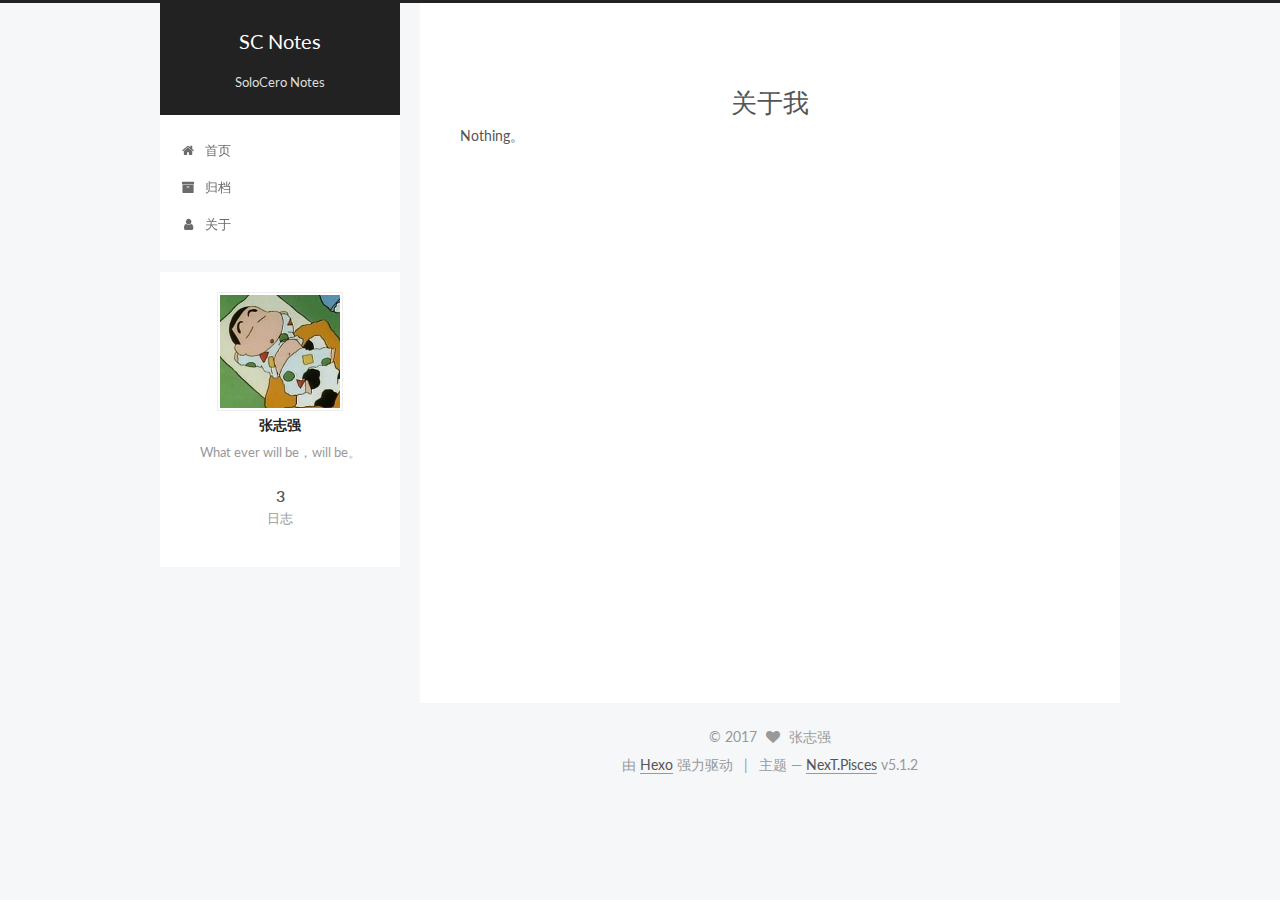
==== about/index.html @ 13cc15c3 "Site updated: 2017-08-25 16:55:09" ====
<!DOCTYPE html>



  


<html class="theme-next pisces use-motion" lang="zh-Hans">
<head>
  <meta charset="UTF-8"/>
<meta http-equiv="X-UA-Compatible" content="IE=edge" />
<meta name="viewport" content="width=device-width, initial-scale=1, maximum-scale=1"/>
<meta name="theme-color" content="#222">









<meta http-equiv="Cache-Control" content="no-transform" />
<meta http-equiv="Cache-Control" content="no-siteapp" />
















  
  
  <link href="/lib/fancybox/source/jquery.fancybox.css?v=2.1.5" rel="stylesheet" type="text/css" />




  
  
  
  

  
    
    
  

  

  

  

  

  
    
    
    <link href="//fonts.googleapis.com/css?family=Lato:300,300italic,400,400italic,700,700italic&subset=latin,latin-ext" rel="stylesheet" type="text/css">
  






<link href="/lib/font-awesome/css/font-awesome.min.css?v=4.6.2" rel="stylesheet" type="text/css" />

<link href="/css/main.css?v=5.1.2" rel="stylesheet" type="text/css" />


  <meta name="keywords" content="Hexo, NexT" />








  <link rel="shortcut icon" type="image/x-icon" href="/favicon.ico?v=5.1.2" />






<meta name="description" content="Nothing。">
<meta property="og:type" content="website">
<meta property="og:title" content="关于我">
<meta property="og:url" content="http://yoursite.com/about/index.html">
<meta property="og:site_name" content="SC Notes">
<meta property="og:description" content="Nothing。">
<meta property="og:locale" content="zh-Hans">
<meta property="og:updated_time" content="2017-08-25T08:16:53.461Z">
<meta name="twitter:card" content="summary">
<meta name="twitter:title" content="关于我">
<meta name="twitter:description" content="Nothing。">



<script type="text/javascript" id="hexo.configurations">
  var NexT = window.NexT || {};
  var CONFIG = {
    root: '/',
    scheme: 'Pisces',
    version: '5.1.2',
    sidebar: {"position":"left","display":"post","offset":12,"offset_float":12,"b2t":false,"scrollpercent":false,"onmobile":false},
    fancybox: true,
    tabs: true,
    motion: true,
    duoshuo: {
      userId: '0',
      author: '博主'
    },
    algolia: {
      applicationID: '',
      apiKey: '',
      indexName: '',
      hits: {"per_page":10},
      labels: {"input_placeholder":"Search for Posts","hits_empty":"We didn't find any results for the search: ${query}","hits_stats":"${hits} results found in ${time} ms"}
    }
  };
</script>



  <link rel="canonical" href="http://yoursite.com/about/"/>





  <title>关于我 | SC Notes</title>
  








</head>

<body itemscope itemtype="http://schema.org/WebPage" lang="zh-Hans">

  
  
    
  

  <div class="container sidebar-position-left page-post-detail">
    <div class="headband"></div>

    <header id="header" class="header" itemscope itemtype="http://schema.org/WPHeader">
      <div class="header-inner"><div class="site-brand-wrapper">
  <div class="site-meta ">
    

    <div class="custom-logo-site-title">
      <a href="/"  class="brand" rel="start">
        <span class="logo-line-before"><i></i></span>
        <span class="site-title">SC Notes</span>
        <span class="logo-line-after"><i></i></span>
      </a>
    </div>
      
        <p class="site-subtitle">SoloCero Notes</p>
      
  </div>

  <div class="site-nav-toggle">
    <button>
      <span class="btn-bar"></span>
      <span class="btn-bar"></span>
      <span class="btn-bar"></span>
    </button>
  </div>
</div>

<nav class="site-nav">
  

  
    <ul id="menu" class="menu">
      
        
        <li class="menu-item menu-item-home">
          <a href="/" rel="section">
            
              <i class="menu-item-icon fa fa-fw fa-home"></i> <br />
            
            首页
          </a>
        </li>
      
        
        <li class="menu-item menu-item-archives">
          <a href="/archives/" rel="section">
            
              <i class="menu-item-icon fa fa-fw fa-archive"></i> <br />
            
            归档
          </a>
        </li>
      
        
        <li class="menu-item menu-item-about">
          <a href="/about/" rel="section">
            
              <i class="menu-item-icon fa fa-fw fa-user"></i> <br />
            
            关于
          </a>
        </li>
      

      
    </ul>
  

  
</nav>



 </div>
    </header>

    <main id="main" class="main">
      <div class="main-inner">
        <div class="content-wrap">
          <div id="content" class="content">
            

  <div id="posts" class="posts-expand">
    
    
    
    <div class="post-block page">
      <header class="post-header">

	<h1 class="post-title" itemprop="name headline">关于我</h1>



</header>

      
      
      
      <div class="post-body">
        
        
          <p>Nothing。</p>

        
      </div>
      
      
      
    </div>
    
    
    
  </div>


          </div>
          


          
  <div class="comments" id="comments">
    
  </div>


        </div>
        
          
  
  <div class="sidebar-toggle">
    <div class="sidebar-toggle-line-wrap">
      <span class="sidebar-toggle-line sidebar-toggle-line-first"></span>
      <span class="sidebar-toggle-line sidebar-toggle-line-middle"></span>
      <span class="sidebar-toggle-line sidebar-toggle-line-last"></span>
    </div>
  </div>

  <aside id="sidebar" class="sidebar">
    
    <div class="sidebar-inner">

      

      

      <section class="site-overview sidebar-panel sidebar-panel-active">
        <div class="site-author motion-element" itemprop="author" itemscope itemtype="http://schema.org/Person">
          <img class="site-author-image" itemprop="image"
               src="/uploads/avatar.png"
               alt="张志强" />
          <p class="site-author-name" itemprop="name">张志强</p>
           
              <p class="site-description motion-element" itemprop="description">What ever will be，will be。</p>
          
        </div>
        <nav class="site-state motion-element">

          
            <div class="site-state-item site-state-posts">
            
              <a href="/archives/">
            
                <span class="site-state-item-count">3</span>
                <span class="site-state-item-name">日志</span>
              </a>
            </div>
          

          

          

        </nav>

        

        <div class="links-of-author motion-element">
          
        </div>

        
        

        
        

        


      </section>

      

      

    </div>
  </aside>


        
      </div>
    </main>

    <footer id="footer" class="footer">
      <div class="footer-inner">
        <div class="copyright" >
  
  &copy; 
  <span itemprop="copyrightYear">2017</span>
  <span class="with-love">
    <i class="fa fa-heart"></i>
  </span>
  <span class="author" itemprop="copyrightHolder">张志强</span>

  
</div>


  <div class="powered-by">由 <a class="theme-link" href="https://hexo.io">Hexo</a> 强力驱动</div>

  <span class="post-meta-divider">|</span>

  <div class="theme-info">主题 &mdash; <a class="theme-link" href="https://github.com/iissnan/hexo-theme-next">NexT.Pisces</a> v5.1.2</div>


        







        
      </div>
    </footer>

    
      <div class="back-to-top">
        <i class="fa fa-arrow-up"></i>
        
      </div>
    

  </div>

  

<script type="text/javascript">
  if (Object.prototype.toString.call(window.Promise) !== '[object Function]') {
    window.Promise = null;
  }
</script>









  












  
  <script type="text/javascript" src="/lib/jquery/index.js?v=2.1.3"></script>

  
  <script type="text/javascript" src="/lib/fastclick/lib/fastclick.min.js?v=1.0.6"></script>

  
  <script type="text/javascript" src="/lib/jquery_lazyload/jquery.lazyload.js?v=1.9.7"></script>

  
  <script type="text/javascript" src="/lib/velocity/velocity.min.js?v=1.2.1"></script>

  
  <script type="text/javascript" src="/lib/velocity/velocity.ui.min.js?v=1.2.1"></script>

  
  <script type="text/javascript" src="/lib/fancybox/source/jquery.fancybox.pack.js?v=2.1.5"></script>


  


  <script type="text/javascript" src="/js/src/utils.js?v=5.1.2"></script>

  <script type="text/javascript" src="/js/src/motion.js?v=5.1.2"></script>



  
  


  <script type="text/javascript" src="/js/src/affix.js?v=5.1.2"></script>

  <script type="text/javascript" src="/js/src/schemes/pisces.js?v=5.1.2"></script>



  
    <script type="text/javascript" src="/js/src/scrollspy.js?v=5.1.2"></script>
<script type="text/javascript" src="/js/src/post-details.js?v=5.1.2"></script>

  

  


  <script type="text/javascript" src="/js/src/bootstrap.js?v=5.1.2"></script>



  


  




	





  





  








  





  

  

  

  

  

  

</body>
</html>
---- css/main.css ----
/* normalize.css v3.0.2 | MIT License | git.io/normalize */
html {
  font-family: sans-serif; /* 1 */
  -ms-text-size-adjust: 100%; /* 2 */
  -webkit-text-size-adjust: 100%; /* 2 */
}
body {
  margin: 0;
}
article,
aside,
details,
figcaption,
figure,
footer,
header,
hgroup,
main,
menu,
nav,
section,
summary {
  display: block;
}
audio,
canvas,
progress,
video {
  display: inline-block; /* 1 */
  vertical-align: baseline; /* 2 */
}
audio:not([controls]) {
  display: none;
  height: 0;
}
[hidden],
template {
  display: none;
}
a {
  background-color: transparent;
}
a:active,
a:hover {
  outline: 0;
}
abbr[title] {
  border-bottom: 1px dotted;
}
b,
strong {
  font-weight: bold;
}
dfn {
  font-style: italic;
}
h1 {
  font-size: 2em;
  margin: 0.67em 0;
}
mark {
  background: #ff0;
  color: #000;
}
small {
  font-size: 80%;
}
sub,
sup {
  font-size: 75%;
  line-height: 0;
  position: relative;
  vertical-align: baseline;
}
sup {
  top: -0.5em;
}
sub {
  bottom: -0.25em;
}
img {
  border: 0;
}
svg:not(:root) {
  overflow: hidden;
}
figure {
  margin: 1em 40px;
}
hr {
  -moz-box-sizing: content-box;
  box-sizing: content-box;
  height: 0;
}
pre {
  overflow: auto;
}
code,
kbd,
pre,
samp {
  font-family: monospace, monospace;
  font-size: 1em;
}
button,
input,
optgroup,
select,
textarea {
  color: inherit; /* 1 */
  font: inherit; /* 2 */
  margin: 0; /* 3 */
}
button {
  overflow: visible;
}
button,
select {
  text-transform: none;
}
button,
html input[type="button"],
input[type="reset"],
input[type="submit"] {
  -webkit-appearance: button; /* 2 */
  cursor: pointer; /* 3 */
}
button[disabled],
html input[disabled] {
  cursor: default;
}
button::-moz-focus-inner,
input::-moz-focus-inner {
  border: 0;
  padding: 0;
}
input {
  line-height: normal;
}
input[type="checkbox"],
input[type="radio"] {
  box-sizing: border-box; /* 1 */
  padding: 0; /* 2 */
}
input[type="number"]::-webkit-inner-spin-button,
input[type="number"]::-webkit-outer-spin-button {
  height: auto;
}
input[type="search"] {
  -webkit-appearance: textfield; /* 1 */
  -moz-box-sizing: content-box;
  -webkit-box-sizing: content-box; /* 2 */
  box-sizing: content-box;
}
input[type="search"]::-webkit-search-cancel-button,
input[type="search"]::-webkit-search-decoration {
  -webkit-appearance: none;
}
fieldset {
  border: 1px solid #c0c0c0;
  margin: 0 2px;
  padding: 0.35em 0.625em 0.75em;
}
legend {
  border: 0; /* 1 */
  padding: 0; /* 2 */
}
textarea {
  overflow: auto;
}
optgroup {
  font-weight: bold;
}
table {
  border-collapse: collapse;
  border-spacing: 0;
}
td,
th {
  padding: 0;
}
::selection {
  background: #262a30;
  color: #fff;
}
body {
  position: relative;
  font-family: 'Lato', "PingFang SC", "Microsoft YaHei", sans-serif;
  font-size: 14px;
  line-height: 2;
  color: #555;
  background: #f5f7f9;
}
@media (max-width: 767px) {
  body {
    padding-right: 0 !important;
  }
}
@media (min-width: 768px) and (max-width: 991px) {
  body {
    padding-right: 0 !important;
  }
}
@media (min-width: 1600px) {
  body {
    font-size: 16px;
  }
}
h1,
h2,
h3,
h4,
h5,
h6 {
  margin: 0;
  padding: 0;
  font-weight: bold;
  line-height: 1.5;
  font-family: 'Lato', "PingFang SC", "Microsoft YaHei", sans-serif;
}
h2,
h3,
h4,
h5,
h6 {
  margin: 20px 0 15px;
}
h1 {
  font-size: 22px;
}
@media (max-width: 767px) {
  h1 {
    font-size: 18px;
  }
}
h2 {
  font-size: 20px;
}
@media (max-width: 767px) {
  h2 {
    font-size: 16px;
  }
}
h3 {
  font-size: 18px;
}
@media (max-width: 767px) {
  h3 {
    font-size: 14px;
  }
}
h4 {
  font-size: 16px;
}
@media (max-width: 767px) {
  h4 {
    font-size: 12px;
  }
}
h5 {
  font-size: 14px;
}
@media (max-width: 767px) {
  h5 {
    font-size: 10px;
  }
}
h6 {
  font-size: 12px;
}
@media (max-width: 767px) {
  h6 {
    font-size: 8px;
  }
}
p {
  margin: 0 0 20px 0;
}
a {
  color: #555;
  text-decoration: none;
  border-bottom: 1px solid #999;
  word-wrap: break-word;
}
a:hover {
  color: #222;
  border-bottom-color: #222;
}
blockquote {
  margin: 0;
  padding: 0;
}
img {
  display: block;
  margin: auto;
  max-width: 100%;
  height: auto;
}
hr {
  margin: 40px 0;
  height: 3px;
  border: none;
  background-color: #ddd;
  background-image: repeating-linear-gradient(-45deg, #fff, #fff 4px, transparent 4px, transparent 8px);
}
blockquote {
  padding: 0 15px;
  color: #666;
  border-left: 4px solid #ddd;
}
blockquote cite::before {
  content: "-";
  padding: 0 5px;
}
dt {
  font-weight: 700;
}
dd {
  margin: 0;
  padding: 0;
}
kbd {
  border: 1px solid #ccc;
  border-radius: 0.2em;
  box-shadow: 0.1em 0.1em 0.2em rgba(0,0,0,0.1);
  background-color: #f9f9f9;
  font-family: inherit;
  background-image: -webkit-linear-gradient(top, #eee, #fff, #eee);
  padding: 0.1em 0.3em;
  white-space: nowrap;
}
.text-left {
  text-align: left;
}
.text-center {
  text-align: center;
}
.text-right {
  text-align: right;
}
.text-justify {
  text-align: justify;
}
.text-nowrap {
  white-space: nowrap;
}
.text-lowercase {
  text-transform: lowercase;
}
.text-uppercase {
  text-transform: uppercase;
}
.text-capitalize {
  text-transform: capitalize;
}
.center-block {
  display: block;
  margin-left: auto;
  margin-right: auto;
}
.clearfix:before,
.clearfix:after {
  content: " ";
  display: table;
}
.clearfix:after {
  clear: both;
}
.pullquote {
  width: 45%;
}
.pullquote.left {
  float: left;
  margin-left: 5px;
  margin-right: 10px;
}
.pullquote.right {
  float: right;
  margin-left: 10px;
  margin-right: 5px;
}
.affix.affix.affix {
  position: fixed;
}
.translation {
  margin-top: -20px;
  font-size: 14px;
  color: #999;
}
.scrollbar-measure {
  width: 100px;
  height: 100px;
  overflow: scroll;
  position: absolute;
  top: -9999px;
}
.use-motion .motion-element {
  opacity: 0;
}
table {
  margin: 20px 0;
  width: 100%;
  border-collapse: collapse;
  border-spacing: 0;
  border: 1px solid #ddd;
  font-size: 14px;
  table-layout: fixed;
  word-wrap: break-all;
}
table>tbody>tr:nth-of-type(odd) {
  background-color: #f9f9f9;
}
table>tbody>tr:hover {
  background-color: #f5f5f5;
}
caption,
th,
td {
  padding: 8px;
  text-align: left;
  vertical-align: middle;
  font-weight: normal;
}
th,
td {
  border-bottom: 3px solid #ddd;
  border-right: 1px solid #eee;
}
th {
  padding-bottom: 10px;
  font-weight: 700;
}
td {
  border-bottom-width: 1px;
}
html,
body {
  height: 100%;
}
.container {
  position: relative;
  min-height: 100%;
}
.header-inner {
  margin: 0 auto;
  padding: 100px 0 70px;
  width: 700px;
}
@media (min-width: 1600px) {
  .container .header-inner {
    width: 900px;
  }
}
.main-inner {
  margin: 0 auto;
  width: 700px;
}
@media (min-width: 1600px) {
  .container .main-inner {
    width: 900px;
  }
}
.footer {
  width: 100%;
  min-height: 50px;
}
.footer-inner {
  box-sizing: border-box;
  margin: 20px auto;
  width: 700px;
}
@media (min-width: 1600px) {
  .container .footer-inner {
    width: 900px;
  }
}
pre,
.highlight {
  overflow: auto;
  margin: 20px 0;
  padding: 0;
  font-size: 13px;
  color: #4d4d4c;
  background: #f7f7f7;
  line-height: 1.6;
}
pre,
code {
  font-family: consolas, Menlo, "PingFang SC", "Microsoft YaHei", monospace;
}
code {
  padding: 2px 4px;
  word-wrap: break-word;
  color: #555;
  background: #eee;
  border-radius: 3px;
  font-size: 13px;
}
pre code {
  padding: 0;
  color: #4d4d4c;
  background: none;
  text-shadow: none;
}
.highlight {
  border-radius: 1px;
}
.highlight pre {
  border: none;
  margin: 0;
  padding: 10px 0;
}
.highlight table {
  margin: 0;
  width: auto;
  border: none;
}
.highlight td {
  border: none;
  padding: 0;
}
.highlight figcaption {
  font-size: 1em;
  color: #4d4d4c;
  line-height: 1em;
  margin-bottom: 1em;
}
.highlight figcaption:before,
.highlight figcaption:after {
  content: " ";
  display: table;
}
.highlight figcaption:after {
  clear: both;
}
.highlight figcaption a {
  float: right;
  color: #4d4d4c;
}
.highlight figcaption a:hover {
  border-bottom-color: #4d4d4c;
}
.highlight .gutter pre {
  padding-left: 10px;
  padding-right: 10px;
  color: #869194;
  text-align: right;
  background-color: #eff2f3;
}
.highlight .code pre {
  width: 100%;
  padding-left: 10px;
  padding-right: 10px;
  background-color: #f7f7f7;
}
.highlight .line {
  height: 20px;
}
.gutter {
  -webkit-user-select: none;
  -moz-user-select: none;
  -ms-user-select: none;
  user-select: none;
}
.gist table {
  width: auto;
}
.gist table td {
  border: none;
}
pre .deletion {
  background: #fdd;
}
pre .addition {
  background: #dfd;
}
pre .meta {
  color: #8959a8;
}
pre .comment {
  color: #8e908c;
}
pre .variable,
pre .attribute,
pre .tag,
pre .regexp,
pre .ruby .constant,
pre .xml .tag .title,
pre .xml .pi,
pre .xml .doctype,
pre .html .doctype,
pre .css .id,
pre .css .class,
pre .css .pseudo {
  color: #c82829;
}
pre .number,
pre .preprocessor,
pre .built_in,
pre .literal,
pre .params,
pre .constant,
pre .command {
  color: #f5871f;
}
pre .ruby .class .title,
pre .css .rules .attribute,
pre .string,
pre .value,
pre .inheritance,
pre .header,
pre .ruby .symbol,
pre .xml .cdata,
pre .special,
pre .number,
pre .formula {
  color: #718c00;
}
pre .title,
pre .css .hexcolor {
  color: #3e999f;
}
pre .function,
pre .python .decorator,
pre .python .title,
pre .ruby .function .title,
pre .ruby .title .keyword,
pre .perl .sub,
pre .javascript .title,
pre .coffeescript .title {
  color: #4271ae;
}
pre .keyword,
pre .javascript .function {
  color: #8959a8;
}
.full-image.full-image.full-image {
  border: none;
  max-width: 100%;
  width: auto;
  margin: 20px auto;
}
@media (min-width: 992px) {
  .full-image.full-image.full-image {
    max-width: none;
    width: 118%;
    margin: 0 -9%;
  }
}
.blockquote-center,
.page-home .post-type-quote blockquote,
.page-post-detail .post-type-quote blockquote {
  position: relative;
  margin: 40px 0;
  padding: 0;
  border-left: none;
  text-align: center;
}
.blockquote-center::before,
.page-home .post-type-quote blockquote::before,
.page-post-detail .post-type-quote blockquote::before,
.blockquote-center::after,
.page-home .post-type-quote blockquote::after,
.page-post-detail .post-type-quote blockquote::after {
  position: absolute;
  content: ' ';
  display: block;
  width: 100%;
  height: 24px;
  opacity: 0.2;
  background-repeat: no-repeat;
  background-position: 0 -6px;
  background-size: 22px 22px;
}
.blockquote-center::before,
.page-home .post-type-quote blockquote::before,
.page-post-detail .post-type-quote blockquote::before {
  top: -20px;
  background-image: url("../images/quote-l.svg");
  border-top: 1px solid #ccc;
}
.blockquote-center::after,
.page-home .post-type-quote blockquote::after,
.page-post-detail .post-type-quote blockquote::after {
  bottom: -20px;
  background-image: url("../images/quote-r.svg");
  border-bottom: 1px solid #ccc;
  background-position: 100% 8px;
}
.blockquote-center p,
.page-home .post-type-quote blockquote p,
.page-post-detail .post-type-quote blockquote p,
.blockquote-center div,
.page-home .post-type-quote blockquote div,
.page-post-detail .post-type-quote blockquote div {
  text-align: center;
}
.post .post-body .group-picture img {
  box-sizing: border-box;
  padding: 0 3px;
  border: none;
}
.post .group-picture-row {
  overflow: hidden;
  margin-top: 6px;
}
.post .group-picture-row:first-child {
  margin-top: 0;
}
.post .group-picture-column {
  float: left;
}
.page-post-detail .post-body .group-picture-column {
  float: none;
  margin-top: 10px;
  width: auto !important;
}
.page-post-detail .post-body .group-picture-column img {
  margin: 0 auto;
}
.page-archive .group-picture-container {
  overflow: hidden;
}
.page-archive .group-picture-row {
  float: left;
}
.page-archive .group-picture-row:first-child {
  margin-top: 6px;
}
.page-archive .group-picture-column {
  max-width: 150px;
  max-height: 150px;
}
.post-body .note {
  position: relative;
  padding: 15px;
  margin-bottom: 20px;
  border: 1px solid #eee;
  border-left-width: 5px;
  border-radius: 3px;
}
.post-body .note h2,
.post-body .note h3,
.post-body .note h4,
.post-body .note h5,
.post-body .note h6 {
  margin-top: 0;
  margin-bottom: 0;
  border-bottom: initial;
  padding-top: 0 !important;
}
.post-body .note p:first-child,
.post-body .note ul:first-child,
.post-body .note ol:first-child,
.post-body .note table:first-child,
.post-body .note pre:first-child,
.post-body .note blockquote:first-child {
  margin-top: 0;
}
.post-body .note p:last-child,
.post-body .note ul:last-child,
.post-body .note ol:last-child,
.post-body .note table:last-child,
.post-body .note pre:last-child,
.post-body .note blockquote:last-child {
  margin-bottom: 0;
}
.post-body .note.default {
  border-left-color: #777;
}
.post-body .note.default h2,
.post-body .note.default h3,
.post-body .note.default h4,
.post-body .note.default h5,
.post-body .note.default h6 {
  color: #777;
}
.post-body .note.primary {
  border-left-color: #6f42c1;
}
.post-body .note.primary h2,
.post-body .note.primary h3,
.post-body .note.primary h4,
.post-body .note.primary h5,
.post-body .note.primary h6 {
  color: #6f42c1;
}
.post-body .note.info {
  border-left-color: #428bca;
}
.post-body .note.info h2,
.post-body .note.info h3,
.post-body .note.info h4,
.post-body .note.info h5,
.post-body .note.info h6 {
  color: #428bca;
}
.post-body .note.success {
  border-left-color: #5cb85c;
}
.post-body .note.success h2,
.post-body .note.success h3,
.post-body .note.success h4,
.post-body .note.success h5,
.post-body .note.success h6 {
  color: #5cb85c;
}
.post-body .note.warning {
  border-left-color: #f0ad4e;
}
.post-body .note.warning h2,
.post-body .note.warning h3,
.post-body .note.warning h4,
.post-body .note.warning h5,
.post-body .note.warning h6 {
  color: #f0ad4e;
}
.post-body .note.danger {
  border-left-color: #d9534f;
}
.post-body .note.danger h2,
.post-body .note.danger h3,
.post-body .note.danger h4,
.post-body .note.danger h5,
.post-body .note.danger h6 {
  color: #d9534f;
}
.post-body .label {
  display: inline;
  padding: 0 2px;
  white-space: nowrap;
}
.post-body .label.default {
  background-color: #f0f0f0;
}
.post-body .label.primary {
  background-color: #efe6f7;
}
.post-body .label.info {
  background-color: #e5f2f8;
}
.post-body .label.success {
  background-color: #e7f4e9;
}
.post-body .label.warning {
  background-color: #fcf6e1;
}
.post-body .label.danger {
  background-color: #fae8eb;
}
.post-body .tabs {
  position: relative;
  display: block;
  margin-bottom: 20px;
  padding-top: 10px;
}
.post-body .tabs ul.nav-tabs {
  margin: 0;
  padding: 0;
  display: flex;
  margin-bottom: -1px;
}
@media (max-width: 413px) {
  .post-body .tabs ul.nav-tabs {
    display: block;
    margin-bottom: 5px;
  }
}
.post-body .tabs ul.nav-tabs li.tab {
  list-style-type: none !important;
  margin: 0 0.25em 0 0;
  border-top: 3px solid transparent;
  border-left: 1px solid transparent;
  border-right: 1px solid transparent;
}
@media (max-width: 413px) {
  .post-body .tabs ul.nav-tabs li.tab {
    margin: initial;
    border-top: 1px solid transparent;
    border-left: 3px solid transparent;
    border-right: 1px solid transparent;
    border-bottom: 1px solid transparent;
  }
}
.post-body .tabs ul.nav-tabs li.tab a {
  outline: 0;
  border-bottom: initial;
  display: block;
  line-height: 1.8em;
  padding: 0.25em 0.75em;
  transition-duration: 0.2s;
  transition-timing-function: ease-out;
  transition-delay: 0s;
}
.post-body .tabs ul.nav-tabs li.tab a i {
  width: 1.285714285714286em;
}
.post-body .tabs ul.nav-tabs li.tab.active {
  border-top: 3px solid #fc6423;
  border-left: 1px solid #ddd;
  border-right: 1px solid #ddd;
  background-color: #fff;
}
@media (max-width: 413px) {
  .post-body .tabs ul.nav-tabs li.tab.active {
    border-top: 1px solid #ddd;
    border-left: 3px solid #fc6423;
    border-right: 1px solid #ddd;
    border-bottom: 1px solid #ddd;
  }
}
.post-body .tabs ul.nav-tabs li.tab.active a {
  cursor: default;
  color: #555;
}
.post-body .tabs .tab-content {
  background-color: #fff;
}
.post-body .tabs .tab-content .tab-pane {
  border: 1px solid #ddd;
  padding: 20px 20px 0 20px;
}
.post-body .tabs .tab-content .tab-pane:not(.active) {
  display: none !important;
}
.post-body .tabs .tab-content .tab-pane.active {
  display: block !important;
}
.btn {
  display: inline-block;
  padding: 0 20px;
  font-size: 14px;
  color: #fff;
  background: #222;
  border: 2px solid #555;
  text-decoration: none;
  border-radius: 0;
  transition-property: background-color;
  transition-duration: 0.2s;
  transition-timing-function: ease-in-out;
  transition-delay: 0s;
}
.btn:hover,
.post-button .btn:hover {
  border-color: #222;
  color: #fff;
  background: #222;
}
.btn-bar {
  display: block;
  width: 22px;
  height: 2px;
  background: #555;
  border-radius: 1px;
}
.btn-bar+.btn-bar {
  margin-top: 4px;
}
.pagination {
  margin: 120px 0 40px;
  text-align: center;
  border-top: 1px solid #eee;
}
.page-number-basic,
.pagination .prev,
.pagination .next,
.pagination .page-number,
.pagination .space {
  display: inline-block;
  position: relative;
  top: -1px;
  margin: 0 10px;
  padding: 0 10px;
  line-height: 30px;
}
@media (max-width: 767px) {
  .page-number-basic,
  .pagination .prev,
  .pagination .next,
  .pagination .page-number,
  .pagination .space {
    margin: 0 5px;
  }
}
.pagination .prev,
.pagination .next,
.pagination .page-number {
  border-bottom: 0;
  border-top: 1px solid #eee;
  transition-property: border-color;
  transition-duration: 0.2s;
  transition-timing-function: ease-in-out;
  transition-delay: 0s;
}
.pagination .prev:hover,
.pagination .next:hover,
.pagination .page-number:hover {
  border-top-color: #222;
}
.pagination .space {
  padding: 0;
  margin: 0;
}
.pagination .prev {
  margin-left: 0;
}
.pagination .next {
  margin-right: 0;
}
.pagination .page-number.current {
  color: #fff;
  background: #ccc;
  border-top-color: #ccc;
}
@media (max-width: 767px) {
  .pagination {
    border-top: none;
  }
  .pagination .prev,
  .pagination .next,
  .pagination .page-number {
    margin-bottom: 10px;
    border-top: 0;
    border-bottom: 1px solid #eee;
  }
  .pagination .prev:hover,
  .pagination .next:hover,
  .pagination .page-number:hover {
    border-bottom-color: #222;
  }
}
.comments {
  margin: 60px 20px 0;
}
.tag-cloud {
  text-align: center;
}
.tag-cloud a {
  display: inline-block;
  margin: 10px;
}
.back-to-top {
  box-sizing: border-box;
  position: fixed;
  bottom: -100px;
  right: 30px;
  z-index: 1050;
  padding: 0 6px;
  width: 24px;
  background: #222;
  font-size: 12px;
  opacity: 0.6;
  color: #fff;
  cursor: pointer;
  text-align: center;
  -webkit-transform: translateZ(0);
  transition-property: bottom;
  transition-duration: 0.2s;
  transition-timing-function: ease-in-out;
  transition-delay: 0s;
}
@media (min-width: 768px) and (max-width: 991px) {
  .back-to-top {
    display: none !important;
  }
}
@media (max-width: 767px) {
  .back-to-top {
    display: none !important;
  }
}
.back-to-top.back-to-top-on {
  bottom: 30px;
}
.header {
  background: transparent;
}
.header-inner {
  position: relative;
}
.headband {
  height: 3px;
  background: #222;
}
.site-meta {
  margin: 0;
  text-align: center;
}
@media (max-width: 767px) {
  .site-meta {
    text-align: center;
  }
}
.brand {
  position: relative;
  display: inline-block;
  padding: 0 40px;
  color: #fff;
  background: #222;
  border-bottom: none;
}
.brand:hover {
  color: #fff;
}
.logo {
  display: inline-block;
  margin-right: 5px;
  line-height: 36px;
  vertical-align: top;
}
.site-title {
  display: inline-block;
  vertical-align: top;
  line-height: 36px;
  font-size: 20px;
  font-weight: normal;
  font-family: 'Lato', "PingFang SC", "Microsoft YaHei", sans-serif;
}
.site-subtitle {
  margin-top: 10px;
  font-size: 13px;
  color: #ddd;
}
.use-motion .brand {
  opacity: 0;
}
.use-motion .logo,
.use-motion .site-title,
.use-motion .site-subtitle {
  opacity: 0;
  position: relative;
  top: -10px;
}
.site-nav-toggle {
  display: none;
  position: absolute;
  top: 10px;
  left: 10px;
}
@media (max-width: 767px) {
  .site-nav-toggle {
    display: block;
  }
}
.site-nav-toggle button {
  margin-top: 2px;
  padding: 9px 10px;
  background: transparent;
  border: none;
}
@media (max-width: 767px) {
  .site-nav {
    display: none;
    margin: 0 -10px;
    padding: 0 10px;
    clear: both;
    border-top: 1px solid #ddd;
  }
}
@media (min-width: 768px) and (max-width: 991px) {
  .site-nav {
    display: block !important;
  }
}
@media (min-width: 992px) {
  .site-nav {
    display: block !important;
  }
}
.menu {
  margin-top: 20px;
  padding-left: 0;
  text-align: center;
}
.menu .menu-item {
  display: inline-block;
  margin: 0 10px;
  list-style: none;
}
@media screen and (max-width: 767px) {
  .menu .menu-item {
    margin-top: 10px;
  }
}
.menu .menu-item a {
  display: block;
  font-size: 13px;
  line-height: inherit;
  border-bottom: 1px solid transparent;
  transition-property: border-color;
  transition-duration: 0.2s;
  transition-timing-function: ease-in-out;
  transition-delay: 0s;
}
.menu .menu-item a:hover,
.menu-item-active a {
  border-bottom-color: #222;
}
.menu .menu-item .fa {
  margin-right: 5px;
}
.use-motion .menu-item {
  opacity: 0;
}
.post-body {
  font-family: 'Lato', "PingFang SC", "Microsoft YaHei", sans-serif;
}
@media (max-width: 767px) {
  .post-body {
    word-break: break-word;
  }
}
.post-body .fancybox img {
  display: block !important;
  margin: 0 auto;
  cursor: pointer;
  cursor: zoom-in;
  cursor: -webkit-zoom-in;
}
.post-body .image-caption,
.post-body .figure .caption {
  margin: 10px auto 15px;
  text-align: center;
  font-size: 14px;
  color: #999;
  font-weight: bold;
  line-height: 1;
}
.post-sticky-flag {
  display: inline-block;
  font-size: 16px;
  -ms-transform: rotate(30deg);
  -webkit-transform: rotate(30deg);
  -moz-transform: rotate(30deg);
  -ms-transform: rotate(30deg);
  -o-transform: rotate(30deg);
  transform: rotate(30deg);
}
.posts-expand {
  padding-top: 40px;
}
@media (max-width: 767px) {
  .posts-expand {
    margin: 0 20px;
  }
  .post-body pre {
    padding: 10px;
  }
  .post-body pre .gutter pre {
    padding-right: 10px;
  }
  .post-body .highlight {
    margin-left: 0px;
    margin-right: 0px;
    padding: 0;
  }
  .post-body .highlight .gutter pre {
    padding-right: 10px;
  }
}
@media (min-width: 992px) {
  .posts-expand .post-body {
    text-align: justify;
  }
}
.posts-expand .post-body h2,
.posts-expand .post-body h3,
.posts-expand .post-body h4,
.posts-expand .post-body h5,
.posts-expand .post-body h6 {
  padding-top: 10px;
}
.posts-expand .post-body h2 .header-anchor,
.posts-expand .post-body h3 .header-anchor,
.posts-expand .post-body h4 .header-anchor,
.posts-expand .post-body h5 .header-anchor,
.posts-expand .post-body h6 .header-anchor {
  float: right;
  margin-left: 10px;
  color: #ccc;
  border-bottom-style: none;
  visibility: hidden;
}
.posts-expand .post-body h2 .header-anchor:hover,
.posts-expand .post-body h3 .header-anchor:hover,
.posts-expand .post-body h4 .header-anchor:hover,
.posts-expand .post-body h5 .header-anchor:hover,
.posts-expand .post-body h6 .header-anchor:hover {
  color: inherit;
}
.posts-expand .post-body h2:hover .header-anchor,
.posts-expand .post-body h3:hover .header-anchor,
.posts-expand .post-body h4:hover .header-anchor,
.posts-expand .post-body h5:hover .header-anchor,
.posts-expand .post-body h6:hover .header-anchor {
  visibility: visible;
}
.posts-expand .post-body ul li {
  list-style: circle;
}
.posts-expand .post-body img {
  box-sizing: border-box;
  margin: auto;
  padding: 3px;
  border: 1px solid #ddd;
}
.posts-expand .fancybox img {
  margin: 0 auto;
}
@media (max-width: 767px) {
  .posts-collapse {
    margin: 0 20px;
  }
  .posts-collapse .post-title,
  .posts-collapse .post-meta {
    display: block;
    width: auto;
    text-align: left;
  }
}
.posts-collapse {
  position: relative;
  z-index: 1010;
  margin-left: 55px;
}
.posts-collapse::after {
  content: " ";
  position: absolute;
  top: 20px;
  left: 0;
  margin-left: -2px;
  width: 4px;
  height: 100%;
  background: #f5f5f5;
  z-index: -1;
}
@media (max-width: 767px) {
  .posts-collapse {
    margin: 0 20px;
  }
}
.posts-collapse .collection-title {
  position: relative;
  margin: 60px 0;
}
.posts-collapse .collection-title h1,
.posts-collapse .collection-title h2 {
  margin-left: 20px;
}
.posts-collapse .collection-title small {
  color: #bbb;
  margin-left: 5px;
}
.posts-collapse .collection-title::before {
  content: " ";
  position: absolute;
  left: 0;
  top: 50%;
  margin-left: -4px;
  margin-top: -4px;
  width: 8px;
  height: 8px;
  background: #bbb;
  border-radius: 50%;
}
.posts-collapse .post {
  margin: 30px 0;
}
.posts-collapse .post-header {
  position: relative;
  transition-duration: 0.2s;
  transition-timing-function: ease-in-out;
  transition-delay: 0s;
  transition-property: border;
  border-bottom: 1px dashed #ccc;
}
.posts-collapse .post-header::before {
  content: " ";
  position: absolute;
  left: 0;
  top: 12px;
  width: 6px;
  height: 6px;
  margin-left: -4px;
  background: #bbb;
  border-radius: 50%;
  border: 1px solid #fff;
  transition-duration: 0.2s;
  transition-timing-function: ease-in-out;
  transition-delay: 0s;
  transition-property: background;
}
.posts-collapse .post-header:hover {
  border-bottom-color: #666;
}
.posts-collapse .post-header:hover::before {
  background: #222;
}
.posts-collapse .post-meta {
  position: absolute;
  font-size: 12px;
  left: 20px;
  top: 5px;
}
.posts-collapse .post-comments-count {
  display: none;
}
.posts-collapse .post-title {
  margin-left: 60px;
  font-size: 16px;
  font-weight: normal;
  line-height: inherit;
}
.posts-collapse .post-title::after {
  margin-left: 3px;
  opacity: 0.6;
}
.posts-collapse .post-title a {
  color: #666;
  border-bottom: none;
}
.page-home .post-type-quote .post-header,
.page-post-detail .post-type-quote .post-header,
.page-home .post-type-quote .post-tags,
.page-post-detail .post-type-quote .post-tags {
  display: none;
}
.posts-expand .post-title {
  font-size: 26px;
  text-align: center;
  word-break: break-word;
  font-weight: 400;
}
@media (max-width: 767px) {
  .posts-expand .post-title {
    font-size: 22px;
  }
}
.posts-expand .post-title-link {
  display: inline-block;
  position: relative;
  color: #555;
  border-bottom: none;
  line-height: 1.2;
  vertical-align: top;
}
.posts-expand .post-title-link::before {
  content: "";
  position: absolute;
  width: 100%;
  height: 2px;
  bottom: 0;
  left: 0;
  background-color: #000;
  visibility: hidden;
  -webkit-transform: scaleX(0);
  -moz-transform: scaleX(0);
  -ms-transform: scaleX(0);
  -o-transform: scaleX(0);
  transform: scaleX(0);
  transition-duration: 0.2s;
  transition-timing-function: ease-in-out;
  transition-delay: 0s;
}
.posts-expand .post-title-link:hover::before {
  visibility: visible;
  -webkit-transform: scaleX(1);
  -moz-transform: scaleX(1);
  -ms-transform: scaleX(1);
  -o-transform: scaleX(1);
  transform: scaleX(1);
}
.posts-expand .post-title-link .fa {
  font-size: 16px;
}
.posts-expand .post-meta {
  margin: 3px 0 60px 0;
  color: #999;
  font-family: 'Lato', "PingFang SC", "Microsoft YaHei", sans-serif;
  font-size: 12px;
  text-align: center;
}
.posts-expand .post-meta .post-category-list {
  display: inline-block;
  margin: 0;
  padding: 3px;
}
.posts-expand .post-meta .post-category-list-link {
  color: #999;
}
.posts-expand .post-meta .post-description {
  font-size: 14px;
  margin-top: 2px;
}
.post-meta-divider {
  margin: 0 0.5em;
}
.post-meta-item-icon {
  margin-right: 3px;
}
@media (min-width: 768px) and (max-width: 991px) {
  .post-meta-item-icon {
    display: inline-block;
  }
}
@media (max-width: 767px) {
  .post-meta-item-icon {
    display: inline-block;
  }
}
@media (min-width: 768px) and (max-width: 991px) {
  .post-meta-item-text {
    display: none;
  }
}
@media (max-width: 767px) {
  .post-meta-item-text {
    display: none;
  }
}
@media (max-width: 767px) {
  .posts-expand .post-comments-count {
    display: none;
  }
}
.post-button {
  margin-top: 50px;
}
.post-button .btn {
  color: #555;
  font-size: 14px;
  background: #fff;
  border-radius: 2px;
  line-height: 2;
  margin: 0 4px 8px 4px;
}
.post-button .fa-fw {
  width: 1.285714285714286em;
  text-align: left;
}
.posts-expand .post-tags {
  margin-top: 40px;
  text-align: center;
}
.posts-expand .post-tags a {
  display: inline-block;
  margin-right: 10px;
  font-size: 13px;
}
.post-nav {
  display: table;
  margin-top: 15px;
  width: 100%;
  border-top: 1px solid #eee;
}
.post-nav-divider {
  display: table-cell;
  width: 10%;
}
.post-nav-item {
  display: table-cell;
  padding: 10px 0 0 0;
  width: 45%;
  vertical-align: top;
}
.post-nav-item a {
  position: relative;
  display: block;
  line-height: 25px;
  font-size: 14px;
  color: #555;
  border-bottom: none;
}
.post-nav-item a:hover {
  color: #222;
  border-bottom: none;
}
.post-nav-item a:active {
  top: 2px;
}
.post-nav-item .fa {
  position: absolute;
  top: 8px;
  left: 0;
  font-size: 12px;
}
.post-nav-next a {
  padding-left: 15px;
}
.post-nav-prev {
  text-align: right;
}
.post-nav-prev a {
  padding-right: 15px;
}
.post-nav-prev .fa {
  right: 0;
  left: auto;
}
.posts-expand .post-eof {
  display: block;
  margin: 80px auto 60px;
  width: 8%;
  height: 1px;
  background: #ccc;
  text-align: center;
}
.post:last-child .post-eof.post-eof.post-eof {
  display: none;
}
.post-gallery {
  display: table;
  table-layout: fixed;
  width: 100%;
  border-collapse: separate;
}
.post-gallery-row {
  display: table-row;
}
.post-gallery .post-gallery-img {
  display: table-cell;
  text-align: center;
  vertical-align: middle;
  border: none;
}
.post-gallery .post-gallery-img img {
  max-width: 100%;
  max-height: 100%;
  border: none;
}
.fancybox-close,
.fancybox-close:hover {
  border: none;
}
.rtl.post-body p,
.rtl.post-body a,
.rtl.post-body h1,
.rtl.post-body h2,
.rtl.post-body h3,
.rtl.post-body h4,
.rtl.post-body h5,
.rtl.post-body h6,
.rtl.post-body li,
.rtl.post-body ul,
.rtl.post-body ol {
  direction: rtl;
  font-family: UKIJ Ekran;
}
.rtl.post-title {
  font-family: UKIJ Ekran;
}
.sidebar {
  position: fixed;
  right: 0;
  top: 0;
  bottom: 0;
  width: 0;
  z-index: 1040;
  box-shadow: inset 0 2px 6px #000;
  background: #222;
  -webkit-transform: translateZ(0);
}
.sidebar a {
  color: #999;
  border-bottom-color: #555;
}
.sidebar a:hover {
  color: #eee;
}
@media (min-width: 768px) and (max-width: 991px) {
  .sidebar {
    display: none !important;
  }
}
@media (max-width: 767px) {
  .sidebar {
    display: none !important;
  }
}
.sidebar-inner {
  position: relative;
  padding: 20px 10px;
  color: #999;
  text-align: center;
}
.sidebar-toggle {
  position: fixed;
  right: 30px;
  bottom: 45px;
  width: 14px;
  height: 14px;
  padding: 5px;
  background: #222;
  line-height: 0;
  z-index: 1050;
  cursor: pointer;
  -webkit-transform: translateZ(0);
}
@media (min-width: 768px) and (max-width: 991px) {
  .sidebar-toggle {
    display: none !important;
  }
}
@media (max-width: 767px) {
  .sidebar-toggle {
    display: none !important;
  }
}
.sidebar-toggle-line {
  position: relative;
  display: inline-block;
  vertical-align: top;
  height: 2px;
  width: 100%;
  background: #fff;
  margin-top: 3px;
}
.sidebar-toggle-line:first-child {
  margin-top: 0;
}
.site-author-image {
  display: block;
  margin: 0 auto;
  padding: 2px;
  max-width: 120px;
  height: auto;
  border: 1px solid #eee;
}
.site-author-name {
  margin: 0;
  text-align: center;
  color: #222;
  font-weight: 600;
}
.site-description {
  margin-top: 0;
  text-align: center;
  font-size: 13px;
  color: #999;
}
.site-state {
  overflow: hidden;
  line-height: 1.4;
  white-space: nowrap;
  text-align: center;
}
.site-state-item {
  display: inline-block;
  padding: 0 15px;
  border-left: 1px solid #eee;
}
.site-state-item:first-child {
  border-left: none;
}
.site-state-item a {
  border-bottom: none;
}
.site-state-item-count {
  display: block;
  text-align: center;
  color: inherit;
  font-weight: 600;
  font-size: 16px;
}
.site-state-item-name {
  font-size: 13px;
  color: #999;
}
.feed-link {
  margin-top: 20px;
}
.feed-link a {
  display: inline-block;
  padding: 0 15px;
  color: #fc6423;
  border: 1px solid #fc6423;
  border-radius: 4px;
}
.feed-link a i {
  color: #fc6423;
  font-size: 14px;
}
.feed-link a:hover {
  color: #fff;
  background: #fc6423;
}
.feed-link a:hover i {
  color: #fff;
}
.links-of-author {
  margin-top: 20px;
  display: flex;
  flex-wrap: wrap;
  justify-content: center;
}
.links-of-author a {
  display: inline-block;
  vertical-align: middle;
  margin-right: 10px;
  margin-bottom: 10px;
  border-bottom-color: #555;
  font-size: 13px;
}
.links-of-author a:before {
  display: inline-block;
  vertical-align: middle;
  margin-right: 3px;
  content: " ";
  width: 4px;
  height: 4px;
  border-radius: 50%;
  background: #d51cfe;
}
.links-of-blogroll {
  font-size: 13px;
}
.links-of-blogroll-title {
  margin-top: 20px;
  font-size: 14px;
  font-weight: 600;
}
.links-of-blogroll-list {
  margin: 0;
  padding: 0;
  list-style: none;
}
.links-of-blogroll-item {
  padding: 2px 10px;
}
.links-of-blogroll-item a {
  max-width: 280px;
  box-sizing: border-box;
  display: inline-block;
  overflow: hidden;
  white-space: nowrap;
  text-overflow: ellipsis;
}
.sidebar-nav {
  margin: 0 0 20px;
  padding-left: 0;
}
.sidebar-nav li {
  display: inline-block;
  cursor: pointer;
  border-bottom: 1px solid transparent;
  font-size: 14px;
  color: #555;
}
.sidebar-nav li:hover {
  color: #fc6423;
}
.page-post-detail .sidebar-nav-toc {
  padding: 0 5px;
}
.page-post-detail .sidebar-nav-overview {
  margin-left: 10px;
}
.sidebar-nav .sidebar-nav-active {
  color: #fc6423;
  border-bottom-color: #fc6423;
}
.sidebar-nav .sidebar-nav-active:hover {
  color: #fc6423;
}
.sidebar-panel {
  display: none;
}
.sidebar-panel-active {
  display: block;
}
.post-toc-empty {
  font-size: 14px;
  color: #666;
}
.post-toc-wrap {
  overflow: hidden;
}
.post-toc {
  overflow: auto;
}
.post-toc ol {
  margin: 0;
  padding: 0 2px 5px 10px;
  text-align: left;
  list-style: none;
  font-size: 14px;
}
.post-toc ol > ol {
  padding-left: 0;
}
.post-toc ol a {
  transition-duration: 0.2s;
  transition-timing-function: ease-in-out;
  transition-delay: 0s;
  transition-property: all;
  color: #666;
  border-bottom-color: #ccc;
}
.post-toc ol a:hover {
  color: #000;
  border-bottom-color: #000;
}
.post-toc .nav-item {
  overflow: hidden;
  text-overflow: ellipsis;
  white-space: nowrap;
  line-height: 1.8;
}
.post-toc .nav .nav-child {
  display: none;
}
.post-toc .nav .active > .nav-child {
  display: block;
}
.post-toc .nav .active-current > .nav-child {
  display: block;
}
.post-toc .nav .active-current > .nav-child > .nav-item {
  display: block;
}
.post-toc .nav .active > a {
  color: #fc6423;
  border-bottom-color: #fc6423;
}
.post-toc .nav .active-current > a {
  color: #fc6423;
}
.post-toc .nav .active-current > a:hover {
  color: #fc6423;
}
.footer {
  font-size: 14px;
  color: #999;
}
.footer img {
  border: none;
}
.footer-inner {
  text-align: center;
}
.with-love {
  display: inline-block;
  margin: 0 5px;
}
.powered-by,
.theme-info {
  display: inline-block;
}
.cc-license {
  margin-top: 10px;
  text-align: center;
}
.cc-license .cc-opacity {
  opacity: 0.7;
  border-bottom: none;
}
.cc-license .cc-opacity:hover {
  opacity: 0.9;
}
.cc-license img {
  display: inline-block;
}
.theme-next #ds-thread #ds-reset {
  color: #555;
}
.theme-next #ds-thread #ds-reset .ds-replybox {
  margin-bottom: 30px;
}
.theme-next #ds-thread #ds-reset .ds-replybox .ds-avatar,
.theme-next #ds-reset .ds-avatar img {
  box-shadow: none;
}
.theme-next #ds-thread #ds-reset .ds-textarea-wrapper {
  border-color: #c7d4e1;
  background: none;
  border-top-right-radius: 3px;
  border-top-left-radius: 3px;
}
.theme-next #ds-thread #ds-reset .ds-textarea-wrapper textarea {
  height: 60px;
}
.theme-next #ds-reset .ds-rounded-top {
  border-radius: 0;
}
.theme-next #ds-thread #ds-reset .ds-post-toolbar {
  box-sizing: border-box;
  border: 1px solid #c7d4e1;
  background: #f6f8fa;
}
.theme-next #ds-thread #ds-reset .ds-post-options {
  height: 40px;
  border: none;
  background: none;
}
.theme-next #ds-thread #ds-reset .ds-toolbar-buttons {
  top: 11px;
}
.theme-next #ds-thread #ds-reset .ds-sync {
  top: 5px;
}
.theme-next #ds-thread #ds-reset .ds-post-button {
  top: 4px;
  right: 5px;
  width: 90px;
  height: 30px;
  border: 1px solid #c5ced7;
  border-radius: 3px;
  background-image: linear-gradient(#fbfbfc, #f5f7f9);
  color: #60676d;
}
.theme-next #ds-thread #ds-reset .ds-post-button:hover {
  background-position: 0 -30px;
  color: #60676d;
}
.theme-next #ds-thread #ds-reset .ds-comments-info {
  padding: 10px 0;
}
.theme-next #ds-thread #ds-reset .ds-sort {
  display: none;
}
.theme-next #ds-thread #ds-reset li.ds-tab a.ds-current {
  border: none;
  background: #f6f8fa;
  color: #60676d;
}
.theme-next #ds-thread #ds-reset li.ds-tab a.ds-current:hover {
  background-color: #e9f0f7;
  color: #60676d;
}
.theme-next #ds-thread #ds-reset li.ds-tab a {
  border-radius: 2px;
  padding: 5px;
}
.theme-next #ds-thread #ds-reset .ds-login-buttons p {
  color: #999;
  line-height: 36px;
}
.theme-next #ds-thread #ds-reset .ds-login-buttons .ds-service-list li {
  height: 28px;
}
.theme-next #ds-thread #ds-reset .ds-service-list a {
  background: none;
  padding: 5px;
  border: 1px solid;
  border-radius: 3px;
  text-align: center;
}
.theme-next #ds-thread #ds-reset .ds-service-list a:hover {
  color: #fff;
  background: #666;
}
.theme-next #ds-thread #ds-reset .ds-service-list .ds-weibo {
  color: #fc9b00;
  border-color: #fc9b00;
}
.theme-next #ds-thread #ds-reset .ds-service-list .ds-weibo:hover {
  background: #fc9b00;
}
.theme-next #ds-thread #ds-reset .ds-service-list .ds-qq {
  color: #60a3ec;
  border-color: #60a3ec;
}
.theme-next #ds-thread #ds-reset .ds-service-list .ds-qq:hover {
  background: #60a3ec;
}
.theme-next #ds-thread #ds-reset .ds-service-list .ds-renren {
  color: #2e7ac4;
  border-color: #2e7ac4;
}
.theme-next #ds-thread #ds-reset .ds-service-list .ds-renren:hover {
  background: #2e7ac4;
}
.theme-next #ds-thread #ds-reset .ds-service-list .ds-douban {
  color: #37994c;
  border-color: #37994c;
}
.theme-next #ds-thread #ds-reset .ds-service-list .ds-douban:hover {
  background: #37994c;
}
.theme-next #ds-thread #ds-reset .ds-service-list .ds-kaixin {
  color: #fef20d;
  border-color: #fef20d;
}
.theme-next #ds-thread #ds-reset .ds-service-list .ds-kaixin:hover {
  background: #fef20d;
}
.theme-next #ds-thread #ds-reset .ds-service-list .ds-netease {
  color: #f00;
  border-color: #f00;
}
.theme-next #ds-thread #ds-reset .ds-service-list .ds-netease:hover {
  background: #f00;
}
.theme-next #ds-thread #ds-reset .ds-service-list .ds-sohu {
  color: #ffcb05;
  border-color: #ffcb05;
}
.theme-next #ds-thread #ds-reset .ds-service-list .ds-sohu:hover {
  background: #ffcb05;
}
.theme-next #ds-thread #ds-reset .ds-service-list .ds-baidu {
  color: #2831e0;
  border-color: #2831e0;
}
.theme-next #ds-thread #ds-reset .ds-service-list .ds-baidu:hover {
  background: #2831e0;
}
.theme-next #ds-thread #ds-reset .ds-service-list .ds-google {
  color: #166bec;
  border-color: #166bec;
}
.theme-next #ds-thread #ds-reset .ds-service-list .ds-google:hover {
  background: #166bec;
}
.theme-next #ds-thread #ds-reset .ds-service-list .ds-weixin {
  color: #00ce0d;
  border-color: #00ce0d;
}
.theme-next #ds-thread #ds-reset .ds-service-list .ds-weixin:hover {
  background: #00ce0d;
}
.theme-next #ds-thread #ds-reset .ds-service-list .ds-more-services {
  border: none;
}
.theme-next #ds-thread #ds-reset .ds-service-list .ds-more-services:hover {
  background: none;
}
.theme-next #ds-reset .duoshuo-ua-admin {
  display: inline-block;
  color: #f00;
}
.theme-next #ds-reset .duoshuo-ua-platform,
.theme-next #ds-reset .duoshuo-ua-browser {
  color: #ccc;
}
.theme-next #ds-reset .duoshuo-ua-platform .fa,
.theme-next #ds-reset .duoshuo-ua-browser .fa {
  display: inline-block;
  margin-right: 3px;
}
.theme-next #ds-reset .duoshuo-ua-separator {
  display: inline-block;
  margin-left: 5px;
}
.theme-next .this_ua {
  background-color: #ccc !important;
  border-radius: 4px;
  padding: 0 5px !important;
  margin: 1px 1px !important;
  border: 1px solid #bbb !important;
  color: #fff;
  display: inline-block !important;
}
.theme-next .this_ua.admin {
  background-color: #d9534f !important;
  border-color: #d9534f !important;
}
.theme-next .this_ua.platform.iOS,
.theme-next .this_ua.platform.Mac,
.theme-next .this_ua.platform.Windows {
  background-color: #39b3d7 !important;
  border-color: #46b8da !important;
}
.theme-next .this_ua.platform.Linux {
  background-color: #3a3a3a !important;
  border-color: #1f1f1f !important;
}
.theme-next .this_ua.platform.Android {
  background-color: #00c47d !important;
  border-color: #01b171 !important;
}
.theme-next .this_ua.browser.Mobile,
.theme-next .this_ua.browser.Chrome {
  background-color: #5cb85c !important;
  border-color: #4cae4c !important;
}
.theme-next .this_ua.browser.Firefox {
  background-color: #f0ad4e !important;
  border-color: #eea236 !important;
}
.theme-next .this_ua.browser.Maxthon,
.theme-next .this_ua.browser.IE {
  background-color: #428bca !important;
  border-color: #357ebd !important;
}
.theme-next .this_ua.browser.baidu,
.theme-next .this_ua.browser.UCBrowser,
.theme-next .this_ua.browser.Opera {
  background-color: #d9534f !important;
  border-color: #d43f3a !important;
}
.theme-next .this_ua.browser.Android,
.theme-next .this_ua.browser.QQBrowser {
  background-color: #78ace9 !important;
  border-color: #4cae4c !important;
}
.post-spread {
  margin-top: 20px;
  text-align: center;
}
.jiathis_style {
  display: inline-block;
}
.jiathis_style a {
  border: none;
}
.fa {
  font-family: FontAwesome !important;
}
.post-spread {
  margin-top: 20px;
  text-align: center;
}
.bdshare-slide-button-box a {
  border: none;
}
.bdsharebuttonbox {
  display: inline-block;
}
.bdsharebuttonbox a {
  border: none;
}
.local-search-pop-overlay {
  position: fixed;
  width: 100%;
  height: 100%;
  top: 0;
  left: 0;
  z-index: 2080;
  background-color: rgba(0,0,0,0.3);
}
.local-search-popup {
  display: none;
  position: fixed;
  top: 10%;
  left: 50%;
  margin-left: -350px;
  width: 700px;
  height: 80%;
  padding: 0;
  background: #fff;
  color: #333;
  z-index: 9999;
  border-radius: 5px;
}
@media (max-width: 767px) {
  .local-search-popup {
    padding: 0;
    top: 0;
    left: 0;
    margin: 0;
    width: 100%;
    height: 100%;
    border-radius: 0;
  }
}
.local-search-popup ul.search-result-list {
  padding: 0;
  margin: 0 5px;
}
.local-search-popup p.search-result {
  border-bottom: 1px dashed #ccc;
  padding: 5px 0;
}
.local-search-popup a.search-result-title {
  font-weight: bold;
  font-size: 16px;
}
.local-search-popup .search-keyword {
  border-bottom: 1px dashed #f00;
  font-weight: bold;
  color: #f00;
}
.local-search-popup .local-search-header {
  padding: 5px;
  height: 36px;
  background: #f5f5f5;
  border-top-left-radius: 5px;
  border-top-right-radius: 5px;
}
.local-search-popup #local-search-result {
  overflow: auto;
  position: relative;
  padding: 5px 25px;
  height: calc(100% - 55px);
}
.local-search-popup .local-search-input-wrapper {
  display: inline-block;
  width: calc(100% - 90px);
  height: 36px;
  line-height: 36px;
  padding: 0 5px;
}
.local-search-popup .local-search-input-wrapper input {
  padding: 8px 0;
  height: 20px;
  display: block;
  width: 100%;
  outline: none;
  border: none;
  background: transparent;
  vertical-align: middle;
}
.local-search-popup .search-icon,
.local-search-popup .popup-btn-close {
  display: inline-block;
  font-size: 18px;
  color: #999;
  height: 36px;
  width: 18px;
  padding-left: 10px;
  padding-right: 10px;
}
.local-search-popup .search-icon {
  float: left;
}
.local-search-popup .popup-btn-close {
  border-left: 1px solid #eee;
  float: right;
  cursor: pointer;
}
.local-search-popup #no-result {
  position: absolute;
  left: 50%;
  top: 50%;
  -webkit-transform: translate(-50%, -50%);
  -webkit-transform: translate(-50%, -50%);
  -moz-transform: translate(-50%, -50%);
  -ms-transform: translate(-50%, -50%);
  -o-transform: translate(-50%, -50%);
  transform: translate(-50%, -50%);
  color: #ccc;
}
@media (min-width: 768px) and (max-width: 991px) {
  .busuanzi-count {
    width: auto;
  }
}
@media (max-width: 767px) {
  .busuanzi-count {
    width: auto;
  }
}
.site-uv,
.site-pv,
.page-pv {
  display: inline-block;
}
.site-uv .busuanzi-value,
.site-pv .busuanzi-value,
.page-pv .busuanzi-value {
  margin: 0 5px;
}
.site-uv {
  margin-right: 10px;
}
.site-uv::after {
  content: "|";
  padding-left: 10px;
}
.use-motion .post {
  opacity: 0;
}
.page-archive .archive-page-counter {
  position: relative;
  top: 3px;
  left: 20px;
}
@media (max-width: 767px) {
  .page-archive .archive-page-counter {
    top: 5px;
  }
}
.page-archive .posts-collapse .archive-move-on {
  position: absolute;
  top: 11px;
  left: 0;
  margin-left: -6px;
  width: 10px;
  height: 10px;
  opacity: 0.5;
  background: #555;
  border: 1px solid #fff;
  border-radius: 50%;
}
.category-all-page .category-all-title {
  text-align: center;
}
.category-all-page .category-all {
  margin-top: 20px;
}
.category-all-page .category-list {
  margin: 0;
  padding: 0;
  list-style: none;
}
.category-all-page .category-list-item {
  margin: 5px 10px;
}
.category-all-page .category-list-count {
  color: #bbb;
}
.category-all-page .category-list-count:before {
  display: inline;
  content: " (";
}
.category-all-page .category-list-count:after {
  display: inline;
  content: ") ";
}
.category-all-page .category-list-child {
  padding-left: 10px;
}
#schedule ul#event-list {
  padding-left: 30px;
}
#schedule ul#event-list hr {
  margin: 20px 0 45px 0 !important;
  background: #222;
}
#schedule ul#event-list hr:after {
  display: inline-block;
  content: 'NOW';
  background: #222;
  color: #fff;
  font-weight: bold;
  text-align: right;
  padding: 0 5px;
}
#schedule ul#event-list li.event {
  margin: 20px 0px;
  background: #f9f9f9;
  padding-left: 10px;
  min-height: 40px;
}
#schedule ul#event-list li.event h2.event-summary {
  margin: 0;
  padding-bottom: 3px;
}
#schedule ul#event-list li.event h2.event-summary:before {
  display: inline-block;
  font-family: FontAwesome;
  font-size: 8px;
  content: '\f111';
  vertical-align: middle;
  margin-right: 25px;
  color: #bbb;
}
#schedule ul#event-list li.event span.event-relative-time {
  display: inline-block;
  font-size: 12px;
  font-weight: 400;
  padding-left: 12px;
  color: #bbb;
}
#schedule ul#event-list li.event span.event-details {
  display: block;
  color: #bbb;
  margin-left: 56px;
  padding-top: 3px;
  padding-bottom: 6px;
  text-indent: -24px;
  line-height: 18px;
}
#schedule ul#event-list li.event span.event-details:before {
  text-indent: 0;
  display: inline-block;
  width: 14px;
  font-family: FontAwesome;
  text-align: center;
  margin-right: 9px;
  color: #bbb;
}
#schedule ul#event-list li.event span.event-details.event-location:before {
  content: '\f041';
}
#schedule ul#event-list li.event span.event-details.event-duration:before {
  content: '\f017';
}
#schedule ul#event-list li.event-past {
  background: #fcfcfc;
}
#schedule ul#event-list li.event-past > * {
  opacity: 0.6;
}
#schedule ul#event-list li.event-past h2.event-summary {
  color: #bbb;
}
#schedule ul#event-list li.event-past h2.event-summary:before {
  color: #dfdfdf;
}
#schedule ul#event-list li.event-now {
  background: #222;
  color: #fff;
  padding: 15px 0 15px 10px;
}
#schedule ul#event-list li.event-now h2.event-summary:before {
  -webkit-transform: scale(1.2);
  -moz-transform: scale(1.2);
  -ms-transform: scale(1.2);
  -o-transform: scale(1.2);
  transform: scale(1.2);
  color: #fff;
  animation: dot-flash 1s alternate infinite ease-in-out;
}
#schedule ul#event-list li.event-now * {
  color: #fff !important;
}
@-moz-keyframes dot-flash {
  from {
    opacity: 1;
    -webkit-transform: scale(1.1);
    -moz-transform: scale(1.1);
    -ms-transform: scale(1.1);
    -o-transform: scale(1.1);
    transform: scale(1.1);
  }
  to {
    opacity: 0;
    -webkit-transform: scale(1);
    -moz-transform: scale(1);
    -ms-transform: scale(1);
    -o-transform: scale(1);
    transform: scale(1);
  }
}
@-webkit-keyframes dot-flash {
  from {
    opacity: 1;
    -webkit-transform: scale(1.1);
    -moz-transform: scale(1.1);
    -ms-transform: scale(1.1);
    -o-transform: scale(1.1);
    transform: scale(1.1);
  }
  to {
    opacity: 0;
    -webkit-transform: scale(1);
    -moz-transform: scale(1);
    -ms-transform: scale(1);
    -o-transform: scale(1);
    transform: scale(1);
  }
}
@-o-keyframes dot-flash {
  from {
    opacity: 1;
    -webkit-transform: scale(1.1);
    -moz-transform: scale(1.1);
    -ms-transform: scale(1.1);
    -o-transform: scale(1.1);
    transform: scale(1.1);
  }
  to {
    opacity: 0;
    -webkit-transform: scale(1);
    -moz-transform: scale(1);
    -ms-transform: scale(1);
    -o-transform: scale(1);
    transform: scale(1);
  }
}
@keyframes dot-flash {
  from {
    opacity: 1;
    -webkit-transform: scale(1.1);
    -moz-transform: scale(1.1);
    -ms-transform: scale(1.1);
    -o-transform: scale(1.1);
    transform: scale(1.1);
  }
  to {
    opacity: 0;
    -webkit-transform: scale(1);
    -moz-transform: scale(1);
    -ms-transform: scale(1);
    -o-transform: scale(1);
    transform: scale(1);
  }
}
.page-post-detail .sidebar-toggle-line {
  background: #fc6423;
}
.page-post-detail .comments {
  overflow: hidden;
}
.header {
  position: relative;
  margin: 0 auto;
  width: 960px;
}
@media (min-width: 768px) and (max-width: 991px) {
  .header {
    width: auto;
  }
}
@media (max-width: 767px) {
  .header {
    width: auto;
  }
}
.header-inner {
  position: absolute;
  top: 0;
  overflow: hidden;
  padding: 0;
  width: 240px;
  background: #fff;
  box-shadow: initial;
  border-radius: initial;
}
@media (min-width: 1600px) {
  .container .header-inner {
    width: 240px;
  }
}
@media (min-width: 768px) and (max-width: 991px) {
  .header-inner {
    position: relative;
    width: auto;
    border-radius: initial;
  }
}
@media (max-width: 767px) {
  .header-inner {
    position: relative;
    width: auto;
    border-radius: initial;
  }
}
.main:before,
.main:after {
  content: " ";
  display: table;
}
.main:after {
  clear: both;
}
.container .main-inner {
  width: 960px;
}
@media (min-width: 768px) and (max-width: 991px) {
  .container .main-inner {
    width: auto;
  }
}
@media (max-width: 767px) {
  .container .main-inner {
    width: auto;
  }
}
.content-wrap {
  float: right;
  box-sizing: border-box;
  padding: 40px;
  width: 700px;
  background: #fff;
  min-height: 700px;
  box-shadow: initial;
  border-radius: initial;
}
@media (min-width: 768px) and (max-width: 991px) {
  .content-wrap {
    width: 100%;
    padding: 20px;
    border-radius: initial;
  }
}
@media (max-width: 767px) {
  .content-wrap {
    width: 100%;
    padding: 20px;
    min-height: auto;
    border-radius: initial;
  }
}
.sidebar {
  position: static;
  float: left;
  margin-top: 300px;
  width: 240px;
  background: #f5f7f9;
  box-shadow: none;
}
@media (min-width: 768px) and (max-width: 991px) {
  .sidebar {
    display: none;
  }
}
@media (max-width: 767px) {
  .sidebar {
    display: none;
  }
}
.sidebar-toggle {
  display: none;
}
.footer-inner {
  width: 960px;
  padding-left: 260px;
}
@media (min-width: 768px) and (max-width: 991px) {
  .footer-inner {
    width: auto;
    padding-left: 0 !important;
    padding-right: 0 !important;
  }
}
@media (max-width: 767px) {
  .footer-inner {
    width: auto;
    padding-left: 0 !important;
    padding-right: 0 !important;
  }
}
.sidebar-position-right .header-inner {
  right: 0;
}
.sidebar-position-right .content-wrap {
  float: left;
}
.sidebar-position-right .sidebar {
  float: right;
}
.sidebar-position-right .footer-inner {
  padding-left: 0;
  padding-right: 260px;
}
.site-brand-wrapper {
  position: relative;
}
.site-meta {
  padding: 20px 0;
  color: #fff;
  background: #222;
}
@media (min-width: 768px) and (max-width: 991px) {
  .site-meta {
    box-shadow: 0 0 16px rgba(0,0,0,0.5);
  }
}
@media (max-width: 767px) {
  .site-meta {
    box-shadow: 0 0 16px rgba(0,0,0,0.5);
  }
}
.brand {
  padding: 0;
  background: none;
}
.brand:hover {
  color: #fff;
}
.site-subtitle {
  margin: 10px 10px 0;
  font-weight: initial;
}
.site-search form {
  display: none;
}
.site-nav {
  border-top: none;
}
@media (min-width: 768px) and (max-width: 991px) {
  .site-nav {
    display: none !important;
  }
}
@media (min-width: 768px) and (max-width: 991px) {
  .site-nav-on {
    display: block !important;
  }
}
.menu .menu-item {
  display: block;
  margin: 0;
}
.menu .menu-item a {
  position: relative;
  box-sizing: border-box;
  padding: 5px 20px;
  text-align: left;
  line-height: inherit;
  transition-property: background-color;
  transition-duration: 0.2s;
  transition-timing-function: ease-in-out;
  transition-delay: 0s;
}
.menu .menu-item a:hover,
.menu-item-active a {
  background: #f9f9f9;
  border-bottom-color: #fff;
}
.menu .menu-item br {
  display: none;
}
.menu-item-active a:after {
  content: " ";
  position: absolute;
  top: 50%;
  margin-top: -3px;
  right: 15px;
  width: 6px;
  height: 6px;
  border-radius: 50%;
  background-color: #bbb;
}
.btn-bar {
  background-color: #fff;
}
.site-nav-toggle {
  left: 20px;
  top: 50%;
  -webkit-transform: translateY(-50%);
  -webkit-transform: translateY(-50%);
  -moz-transform: translateY(-50%);
  -ms-transform: translateY(-50%);
  -o-transform: translateY(-50%);
  transform: translateY(-50%);
}
@media (min-width: 768px) and (max-width: 991px) {
  .site-nav-toggle {
    display: block;
  }
}
.use-motion .sidebar .motion-element {
  opacity: 1;
}
.sidebar {
  display: none;
  right: auto;
  bottom: auto;
  -webkit-transform: none;
}
.sidebar-inner {
  box-sizing: border-box;
  width: 240px;
  color: #555;
  background: #fff;
  box-shadow: initial;
  border-radius: initial;
}
.sidebar-inner.affix {
  position: fixed;
  top: 12px;
}
.site-overview {
  margin: 0 2px;
  text-align: left;
}
.site-author:before,
.site-author:after {
  content: " ";
  display: table;
}
.site-author:after {
  clear: both;
}
.sidebar a {
  color: #555;
}
.sidebar a:hover {
  color: #222;
}
.links-of-author-item a:before {
  display: none;
}
.links-of-author-item a {
  border-bottom: none;
  text-decoration: underline;
}
.feed-link {
  border-top: 1px dotted #ccc;
  border-bottom: 1px dotted #ccc;
  text-align: center;
}
.feed-link a {
  display: block;
  color: #fc6423;
  border: none;
}
.feed-link a:hover {
  background: none;
  color: #e34603;
}
.feed-link a:hover i {
  color: #e34603;
}
.links-of-author-item {
  margin: 5px 0 0;
  width: 50%;
}
.links-of-author-item a {
  max-width: 216px;
  box-sizing: border-box;
  display: inline-block;
  margin-right: 0;
  margin-bottom: 0;
  padding: 0 5px;
  overflow: hidden;
  white-space: nowrap;
  text-overflow: ellipsis;
}
.links-of-author-item a {
  display: block;
  text-decoration: none;
}
.links-of-author-item a:hover {
  border-radius: 4px;
  background: #eee;
}
.links-of-author-item .fa {
  margin-right: 2px;
  font-size: 16px;
}
.links-of-author-item .fa-globe {
  font-size: 15px;
}
.links-of-blogroll {
  text-align: center;
  margin-top: 20px;
  padding: 3px 0 0;
  border-top: 1px dotted #ccc;
}
.links-of-blogroll-title {
  margin-top: 0;
}
.links-of-blogroll-item {
  padding: 0;
}
.links-of-blogroll-inline:before,
.links-of-blogroll-inline:after {
  content: " ";
  display: table;
}
.links-of-blogroll-inline:after {
  clear: both;
}
.links-of-blogroll-inline .links-of-blogroll-item {
  margin: 5px 0 0;
  width: 50%;
  display: inline-block;
  width: unset;
}
.links-of-blogroll-inline .links-of-blogroll-item a {
  max-width: 216px;
  box-sizing: border-box;
  display: inline-block;
  margin-right: 0;
  margin-bottom: 0;
  padding: 0 5px;
  overflow: hidden;
  white-space: nowrap;
  text-overflow: ellipsis;
}
@media (max-width: 767px) {
  .post-body {
    text-align: justify;
  }
}
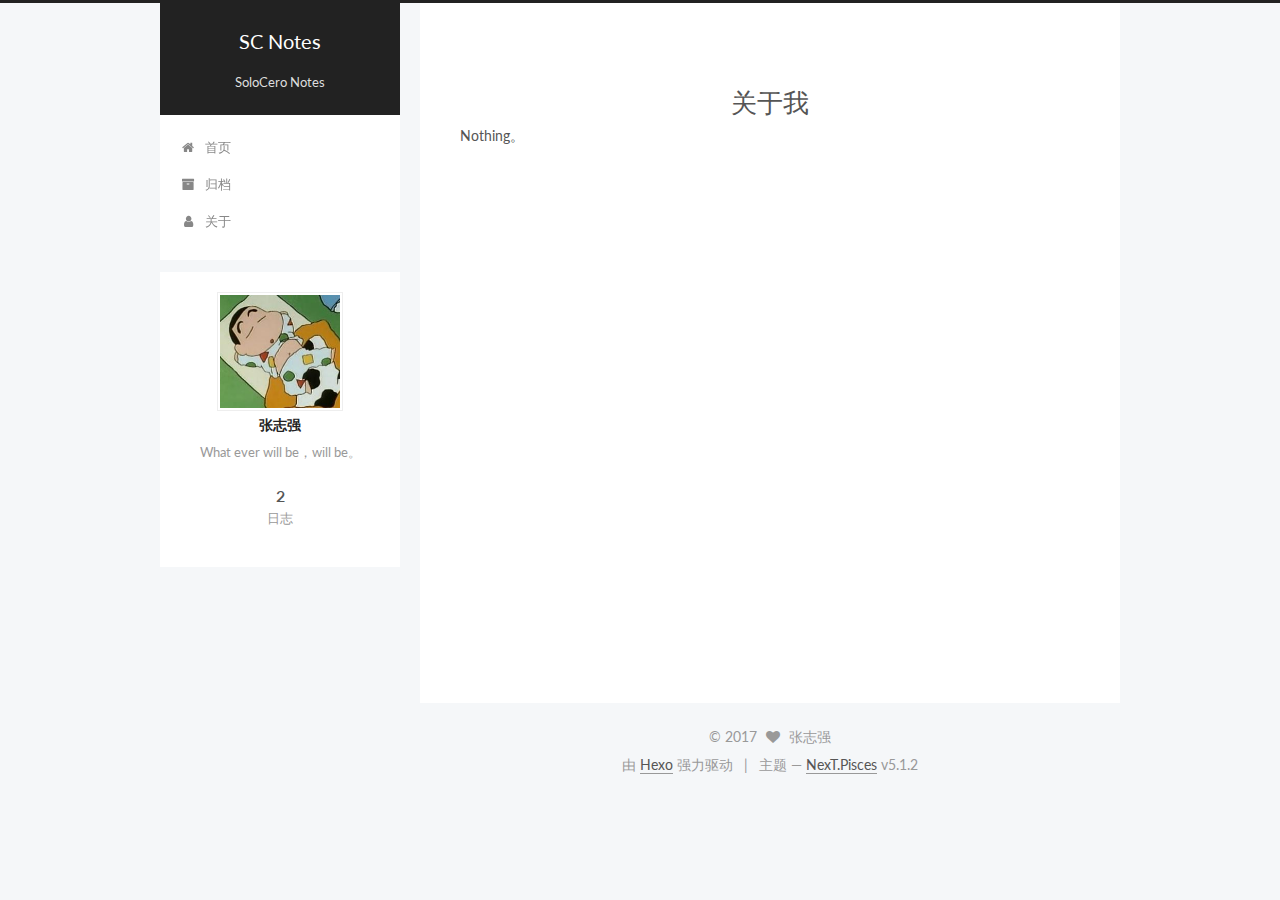
==== commit 663fc4d2: "Site updated: 2017-08-25 17:22:02" ====
--- a/about/index.html
+++ b/about/index.html
@@ -324,7 +324,7 @@
             
               <a href="/archives/">
             
-                <span class="site-state-item-count">3</span>
+                <span class="site-state-item-count">2</span>
                 <span class="site-state-item-name">日志</span>
               </a>
             </div>
--- a/css/main.css
+++ b/css/main.css
@@ -1809,7 +1809,7 @@
   width: 4px;
   height: 4px;
   border-radius: 50%;
-  background: #d51cfe;
+  background: #e381ff;
 }
 .links-of-blogroll {
   font-size: 13px;
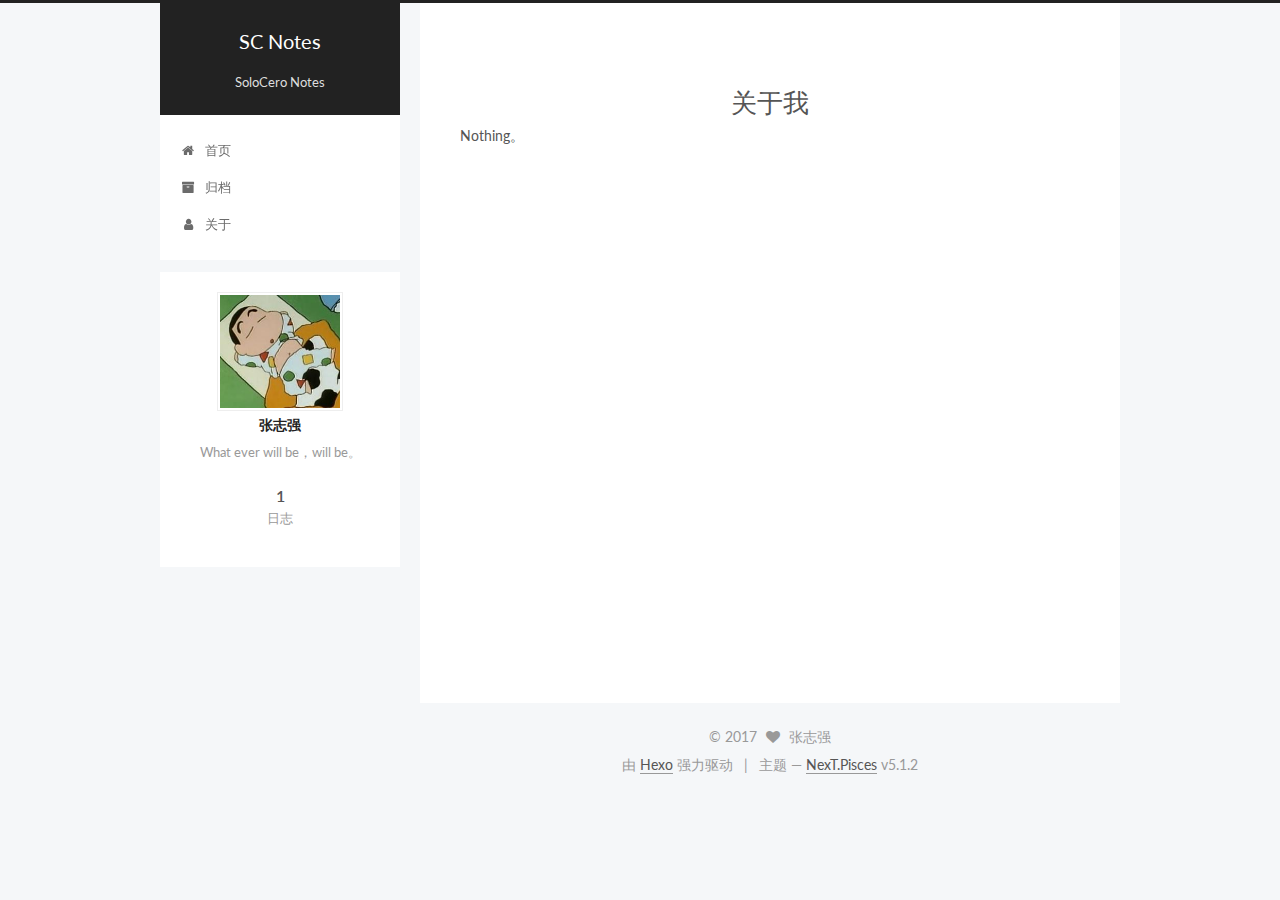
==== commit 70db8db6: "Site updated: 2017-08-25 18:10:44" ====
--- a/about/index.html
+++ b/about/index.html
@@ -324,7 +324,7 @@
             
               <a href="/archives/">
             
-                <span class="site-state-item-count">2</span>
+                <span class="site-state-item-count">1</span>
                 <span class="site-state-item-name">日志</span>
               </a>
             </div>
--- a/css/main.css
+++ b/css/main.css
@@ -1809,7 +1809,7 @@
   width: 4px;
   height: 4px;
   border-radius: 50%;
-  background: #e381ff;
+  background: #5dff1f;
 }
 .links-of-blogroll {
   font-size: 13px;
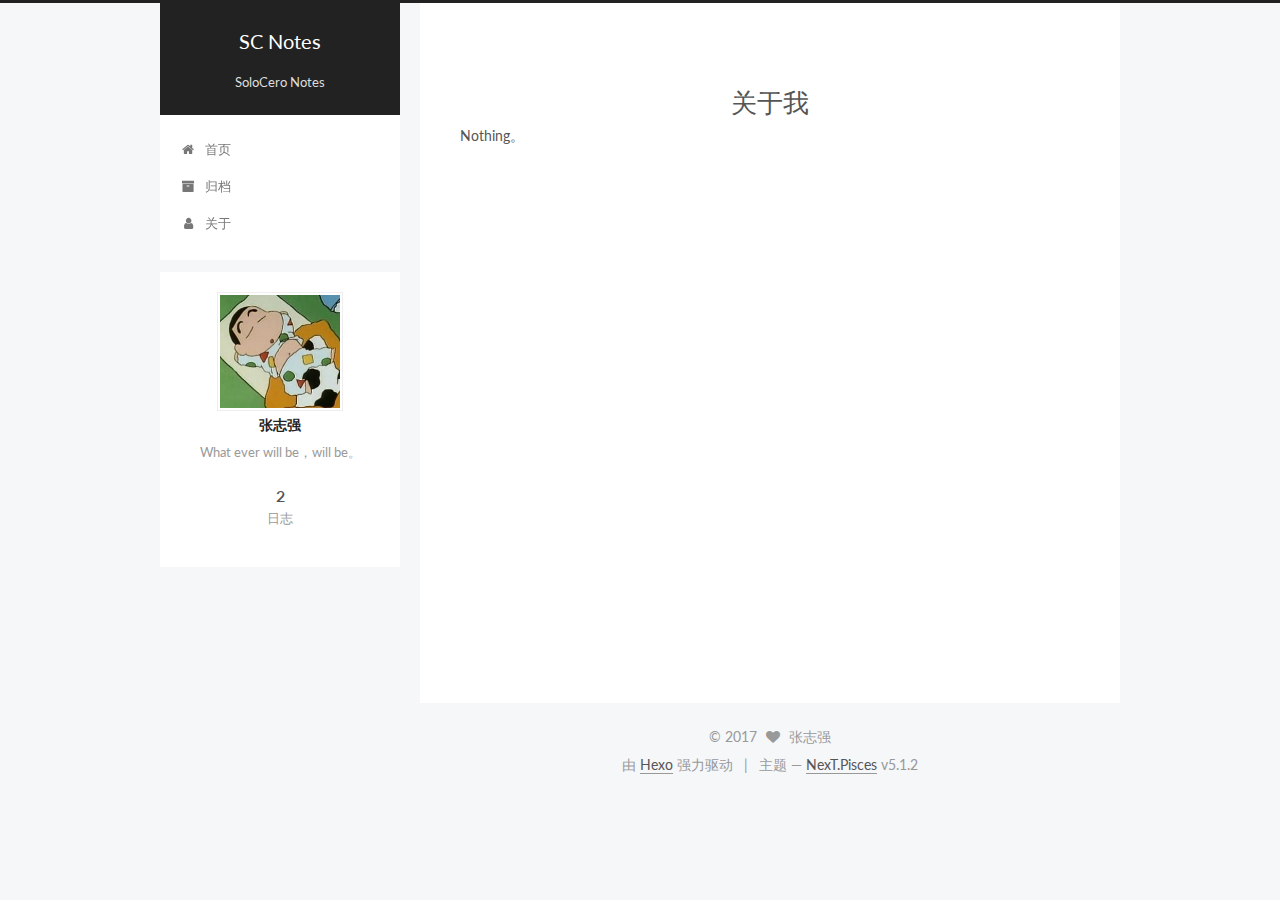
==== commit 5babc943: "Site updated: 2017-08-26 10:27:13" ====
--- a/about/index.html
+++ b/about/index.html
@@ -324,7 +324,7 @@
             
               <a href="/archives/">
             
-                <span class="site-state-item-count">1</span>
+                <span class="site-state-item-count">2</span>
                 <span class="site-state-item-name">日志</span>
               </a>
             </div>
--- a/css/main.css
+++ b/css/main.css
@@ -1809,7 +1809,7 @@
   width: 4px;
   height: 4px;
   border-radius: 50%;
-  background: #5dff1f;
+  background: #ff4f1a;
 }
 .links-of-blogroll {
   font-size: 13px;
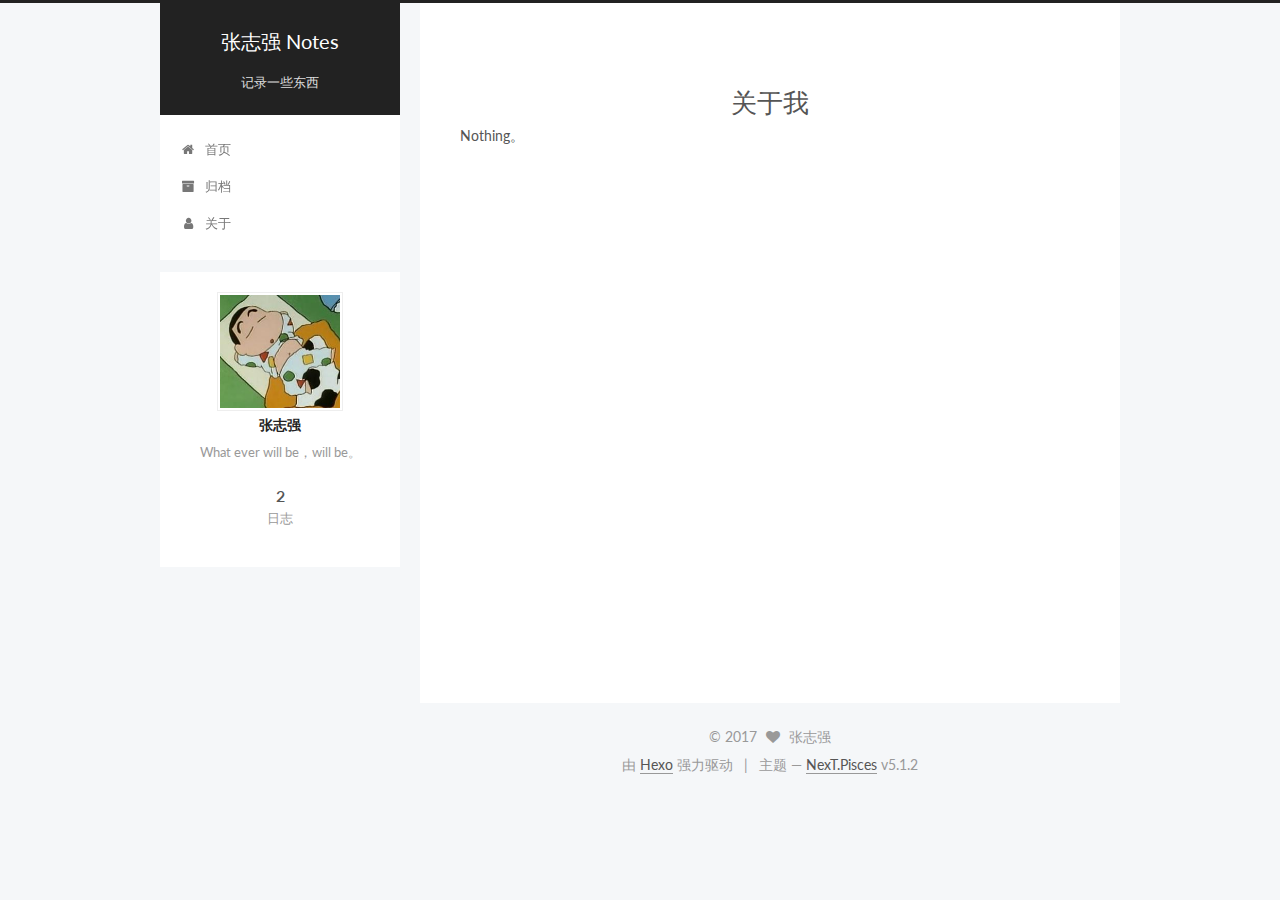
==== commit 44b8d91f: "Site updated: 2017-08-26 11:45:56" ====
--- a/about/index.html
+++ b/about/index.html
@@ -99,7 +99,7 @@
 <meta property="og:type" content="website">
 <meta property="og:title" content="关于我">
 <meta property="og:url" content="http://yoursite.com/about/index.html">
-<meta property="og:site_name" content="SC Notes">
+<meta property="og:site_name" content="张志强 Notes">
 <meta property="og:description" content="Nothing。">
 <meta property="og:locale" content="zh-Hans">
 <meta property="og:updated_time" content="2017-08-25T08:16:53.461Z">
@@ -141,7 +141,7 @@
 
 
 
-  <title>关于我 | SC Notes</title>
+  <title>关于我 | 张志强 Notes</title>
   
 
 
@@ -171,12 +171,12 @@
     <div class="custom-logo-site-title">
       <a href="/"  class="brand" rel="start">
         <span class="logo-line-before"><i></i></span>
-        <span class="site-title">SC Notes</span>
+        <span class="site-title">张志强 Notes</span>
         <span class="logo-line-after"><i></i></span>
       </a>
     </div>
       
-        <p class="site-subtitle">SoloCero Notes</p>
+        <p class="site-subtitle">记录一些东西</p>
       
   </div>
 
--- a/css/main.css
+++ b/css/main.css
@@ -1809,7 +1809,7 @@
   width: 4px;
   height: 4px;
   border-radius: 50%;
-  background: #ff4f1a;
+  background: #ffff13;
 }
 .links-of-blogroll {
   font-size: 13px;
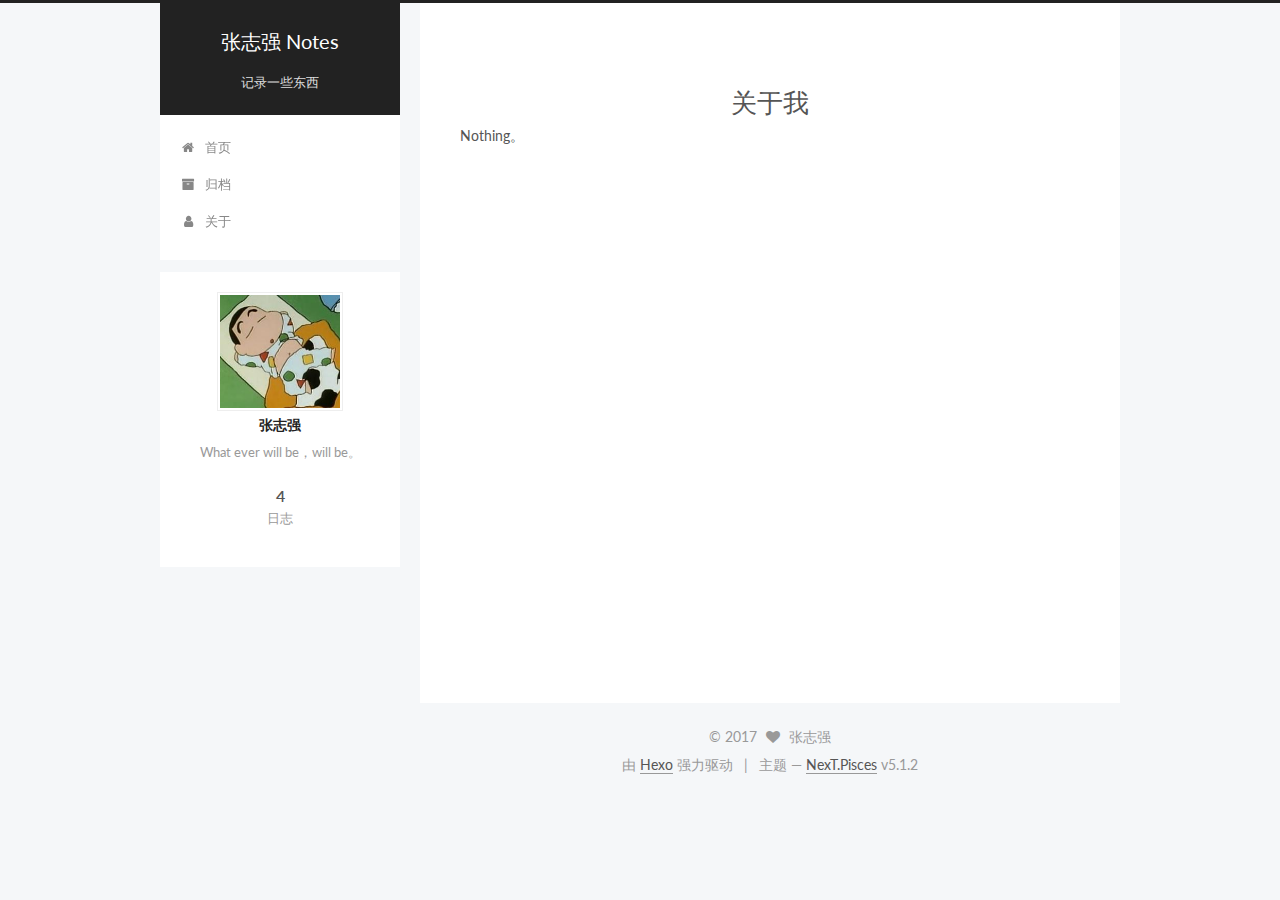
==== commit 547c34a3: "Site updated: 2017-10-21 10:04:18" ====
--- a/about/index.html
+++ b/about/index.html
@@ -324,7 +324,7 @@
             
               <a href="/archives/">
             
-                <span class="site-state-item-count">2</span>
+                <span class="site-state-item-count">4</span>
                 <span class="site-state-item-name">日志</span>
               </a>
             </div>
--- a/css/main.css
+++ b/css/main.css
@@ -1809,7 +1809,7 @@
   width: 4px;
   height: 4px;
   border-radius: 50%;
-  background: #ffff13;
+  background: #1f122f;
 }
 .links-of-blogroll {
   font-size: 13px;
